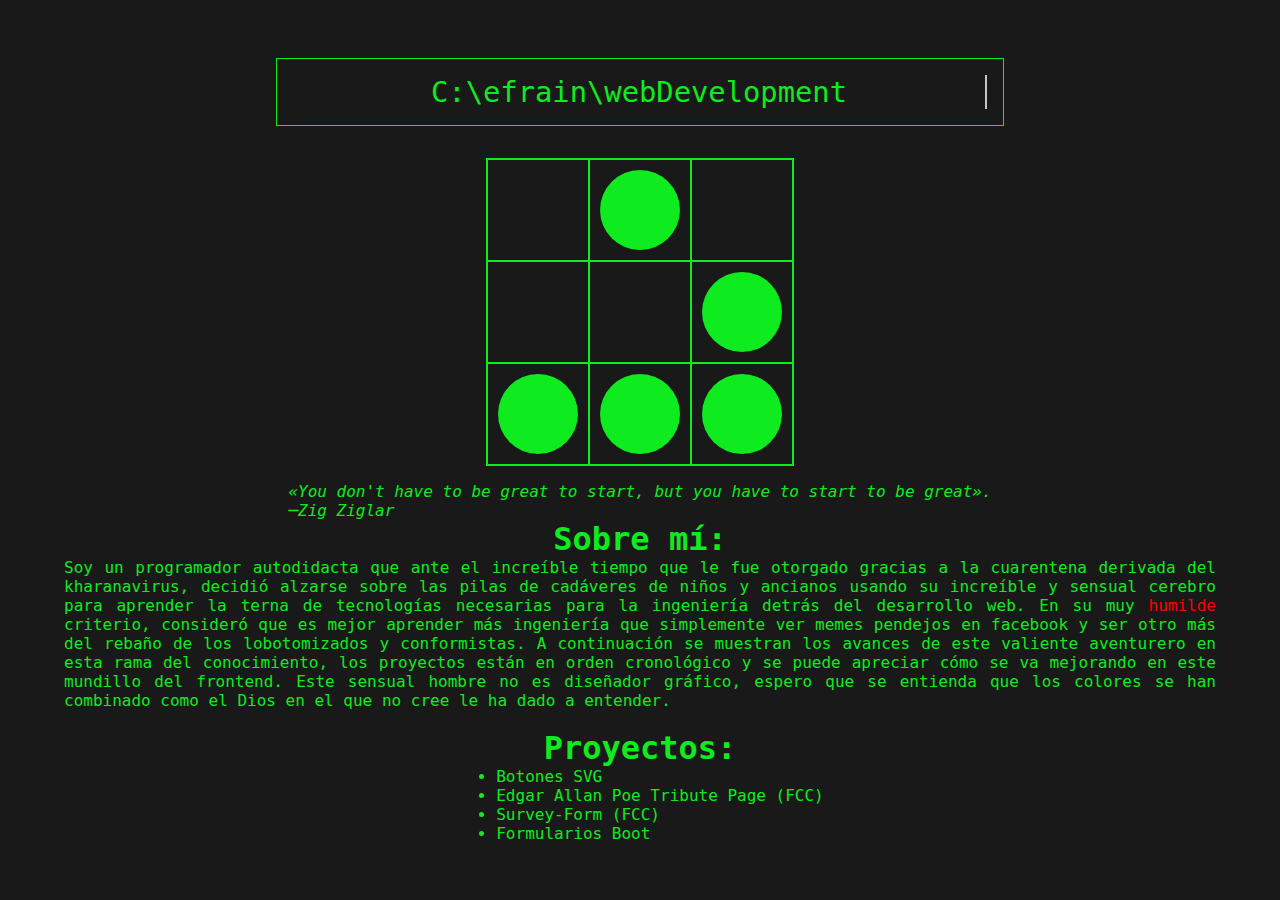
==== index.html @ 4c9bd405 "Update index.html" ====
<!DOCTYPE html>
    <html lang="es">
    <head>
        <meta charset="UTF-8">
        <meta name="viewport" content="width=device-width, initial-scale=1.0">
        <link rel="stylesheet" href="estilos.css">
        <title>Web development</title>
    </head>
    <body>
        <div class="title">

            <p class= "line-1 anim-typewriter">C:\efrain\webDevelopment</p>
            
        </div>
        <div class="glider">

            <div class="cell cell-1"></div>
            <div class="cell cell-2 out-circle"><div class="circle"></div></div>
            <div class="cell cell-3"></div>
            <div class="cell cell-4"></div>
            <div class="cell cell-5"></div>
            <div class="cell cell-6 out-circle"><div class="circle"></div></div>
            <div class="cell cell-7 out-circle"><div class="circle"></div></div>
            <div class="cell cell-8 out-circle"><div class="circle"></div></div>
            <div class="cell cell-9 out-circle"><div class="circle"></div></div>
            

        </div>
        <div class="whatever">
            <p class="quote">
                <em>
        
                    «You don't have to be great to start, but you have to start to be great». <br>
                <span class="autor"> ─Zig Ziglar</span>
        
                </em>
            </p>
        </div>
        
        <div class="presentacion">

            <h1 class="me">Sobre mí: </h1>
            <p class="texto-chafa">Soy un programador autodidacta que ante el increíble tiempo que le fue otorgado gracias a la cuarentena derivada del kharanavirus, decidió alzarse sobre las pilas de cadáveres de niños y ancianos usando su increíble y sensual cerebro para aprender la terna de tecnologías necesarias para la ingeniería detrás del desarrollo web. En su muy <span class="humilde">humilde</span> criterio, consideró que es mejor aprender más ingeniería que simplemente ver memes pendejos en facebook y ser otro más del rebaño de los lobotomizados y conformistas. A continuación se muestran los avances de este valiente aventurero en esta rama del conocimiento, los proyectos están en orden cronológico y se puede apreciar cómo se va mejorando en este mundillo del frontend. Este sensual hombre no es diseñador gráfico, espero que se entienda que los colores se han combinado como el Dios en el que no cree le ha dado a entender.</p>
            </p>

        </div>
        <br>
        <h1 class="sub-proyectos">Proyectos:</h1>
        <ul>
            <a href="https://efrainpuentes.github.io/principal/redes_sociales_botones/sociales.html"><li>Botones SVG</li></a>
            <a href="https://efrainpuentes.github.io/principal/tribute_page/index.html"><li>Edgar Allan Poe Tribute Page (FCC)</li></a>
            <a href="https://efrainpuentes.github.io/principal/form/index.html"><li>Survey-Form (FCC)</li></a>
            <a href="https://github.com/efrainpuentes/principal/tree/gh-pages/formularios/index.html"><li>Formularios Boot </li></a>

        </ul>
    </body>
    </html>
---- estilos.css ----
*{
    margin: 0;
}

body{

    display: flex;
    height: 100vh;
    color: #0eeb1f;
    align-items: center;
    justify-content: center;
    background-color: #000;
    font-family: monospace;
    flex-direction: column;
}


.title{
    margin-top: 0;
    margin-bottom: 2em;
    border: 1px solid;
    padding: 1em;
    justify-content: center;
    align-items: center;
    font-weight: 100;
}

.title-text{
    font-weight: 100;
}


h1{
    text-align: center;
}

.texto-chafa{
    text-align: justify;
}

.glider{
    width: 306px;
    height: 306px;
    border: 1px solid #0eeb1f;
    display: flex;
    flex-direction: row;
    flex-wrap: wrap;
    animation-name: glider;
    animation-duration: 5s;
    margin-bottom: 1em;
}

.textillo{
    animation-name: whatever;
}

@keyframes glider{
    0%{
        opacity: 0;
    }
    100%{
        opacity: 1;
    }
}

@keyframes whatever{
    0%{
        opacity: 0;
    }
    100%{
        opacity: 1;
    }
}

.humilde{
    color: red;
}

.cell{
    width: 100px;
    height: 100px;
    border: 1px solid #0eeb1f;
}

.circle{
    width: 80px;
    height: 80px;
    background-color: #0eeb1f;
    border-radius: 50%;
}

.out-circle{
    display: flex;
    align-items: center;
    justify-content: center;
}

/* Animación */

@import url(https://fonts.googleapis.com/css?family=Anonymous+Pro);

html{
  min-height: 100%;
}
body{
  height: calc(100vh - 8em);
  padding: 4em;
  color: #0eeb1f;
  font-family: 'Anonymous Pro', monospace;  
  background-color: rgb(25,25,25);  
}
.line-1{
    position: relative;
    top: 50%;  
    width: 24em;
    margin: 0 auto;
    border-right: 2px solid rgba(255,255,255,.75);
    font-size: 180%;
    text-align: center;
    white-space: nowrap;
    overflow: hidden;
    transform: translateY(-50%);    
}

.anim-typewriter{
  animation: typewriter 4s steps(44) 1s 1 normal both,
             blinkTextCursor 500ms steps(44) infinite normal;
}
@keyframes typewriter{
  from{width: 0;}
  to{width: 15em;}
}
@keyframes blinkTextCursor{
  from{border-right-color: #0eeb1f;}
  to{border-right-color: transparent;}
}

@media only screen and (max-width: 414px) {

    .line-1{
        position: relative;
        top: 50%;  
        width: 24em;
        margin: 0 auto;
        border-right: 2px solid rgba(255,255,255,.75);
        font-size: 1em;
        text-align: center;
        white-space: nowrap;
        overflow: hidden;
        transform: translateY(-50%);    
    }


    .title{
        width: 110%;
        margin-top: 50em;
        margin-bottom: 2em;
        border: 1px solid;
        padding: 1em;
        justify-content: center;
        align-items: center;
        font-weight: 100;
    }

    .quote{
        text-align: center;
        margin-bottom: 1em;
    }

    .me{
    }


     .autor{
         display: block;
         margin: 10px;
     }

     .texto-chafa{
         text-align: center;
     }

    .glider{
        margin-bottom: 2em;
    }

    .sub-proyectos{
        margin-bottom: 5px;
    }
     

   }


a{
    text-decoration: none;
    color:inherit;
}

a:hover{
    color: red;
}




@media only screen and (max-width: 320) {

    .line-1{
        position: relative;
        top: 50%;  
        width: 24em;
        margin: 0 auto;
        border-right: 2px solid rgba(255,255,255,.75);
        font-size: 1em;
        text-align: center;
        white-space: nowrap;
        overflow: hidden;
        transform: translateY(-50%);    
    }


    .title{
        width: 110%;
        margin-top: 200em;
        margin-bottom: 2em;
        border: 1px solid;
        padding: 1em;
        justify-content: center;
        align-items: center;
        font-weight: 100;
    }

    .quote{
        text-align: center;
        margin-bottom: 1em;
    }

    .me{
    }


     .autor{
         display: block;
         margin: 10px;
     }

     .texto-chafa{
         text-align: center;
     }

    .glider{
        margin-bottom: 2em;
    }

    .sub-proyectos{
        margin-bottom: 5px;
    }
     

   }
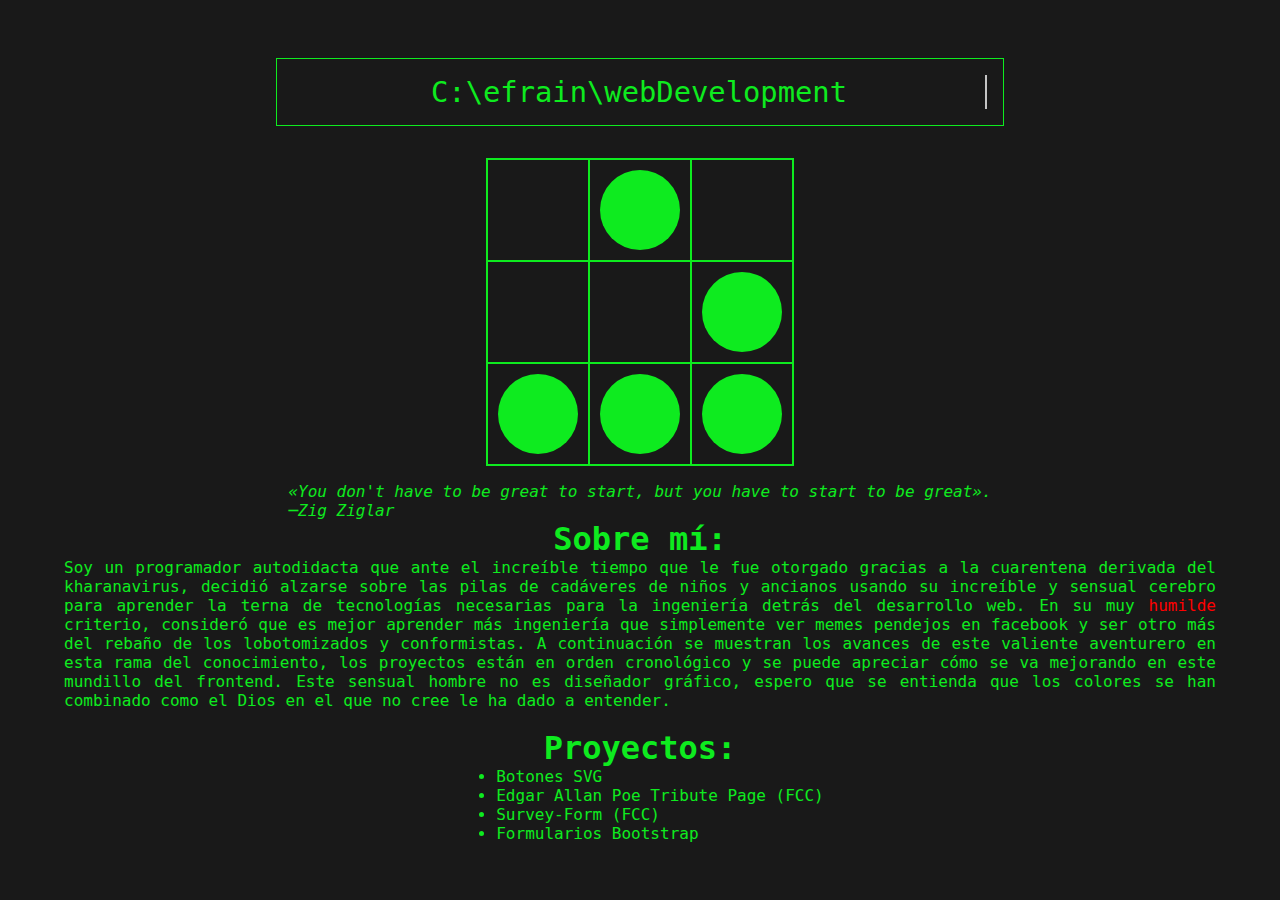
==== commit 6796d60c: "Update index.html" ====
--- a/index.html
+++ b/index.html
@@ -50,7 +50,7 @@
             <a href="https://efrainpuentes.github.io/principal/redes_sociales_botones/sociales.html"><li>Botones SVG</li></a>
             <a href="https://efrainpuentes.github.io/principal/tribute_page/index.html"><li>Edgar Allan Poe Tribute Page (FCC)</li></a>
             <a href="https://efrainpuentes.github.io/principal/form/index.html"><li>Survey-Form (FCC)</li></a>
-            <a href="https://github.com/efrainpuentes/principal/tree/gh-pages/formularios/index.html"><li>Formularios Boot </li></a>
+            <a href="https://efrainpuentes.github.io/principal/formularios/index.html"><li>Formularios Bootstrap </li></a>
 
         </ul>
     </body>
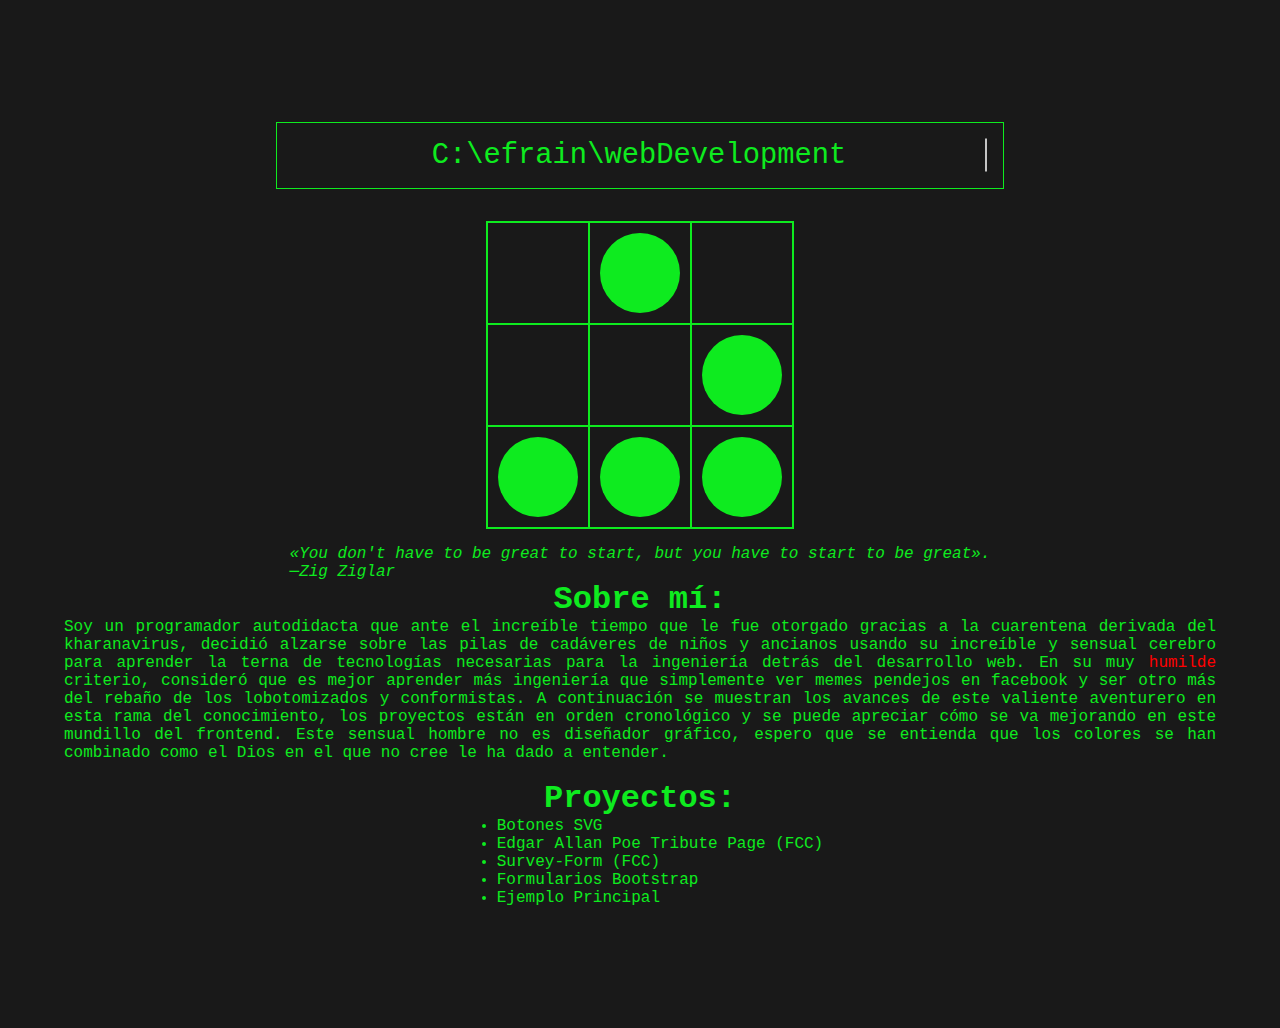
==== commit efa59271: "Update index.html" ====
--- a/index.html
+++ b/index.html
@@ -51,6 +51,7 @@
             <a href="https://efrainpuentes.github.io/principal/tribute_page/index.html"><li>Edgar Allan Poe Tribute Page (FCC)</li></a>
             <a href="https://efrainpuentes.github.io/principal/form/index.html"><li>Survey-Form (FCC)</li></a>
             <a href="https://efrainpuentes.github.io/principal/formularios/index.html"><li>Formularios Bootstrap </li></a>
+            <a href="https://efrainpuentes.github.io/principal/web-practice/index.html"><li>Ejemplo Principal</li></a>
 
         </ul>
     </body>
--- a/estilos.css
+++ b/estilos.css
@@ -5,7 +5,7 @@
 body{
 
     display: flex;
-    height: 100vh;
+    min-height: 100vh;
     color: #0eeb1f;
     align-items: center;
     justify-content: center;
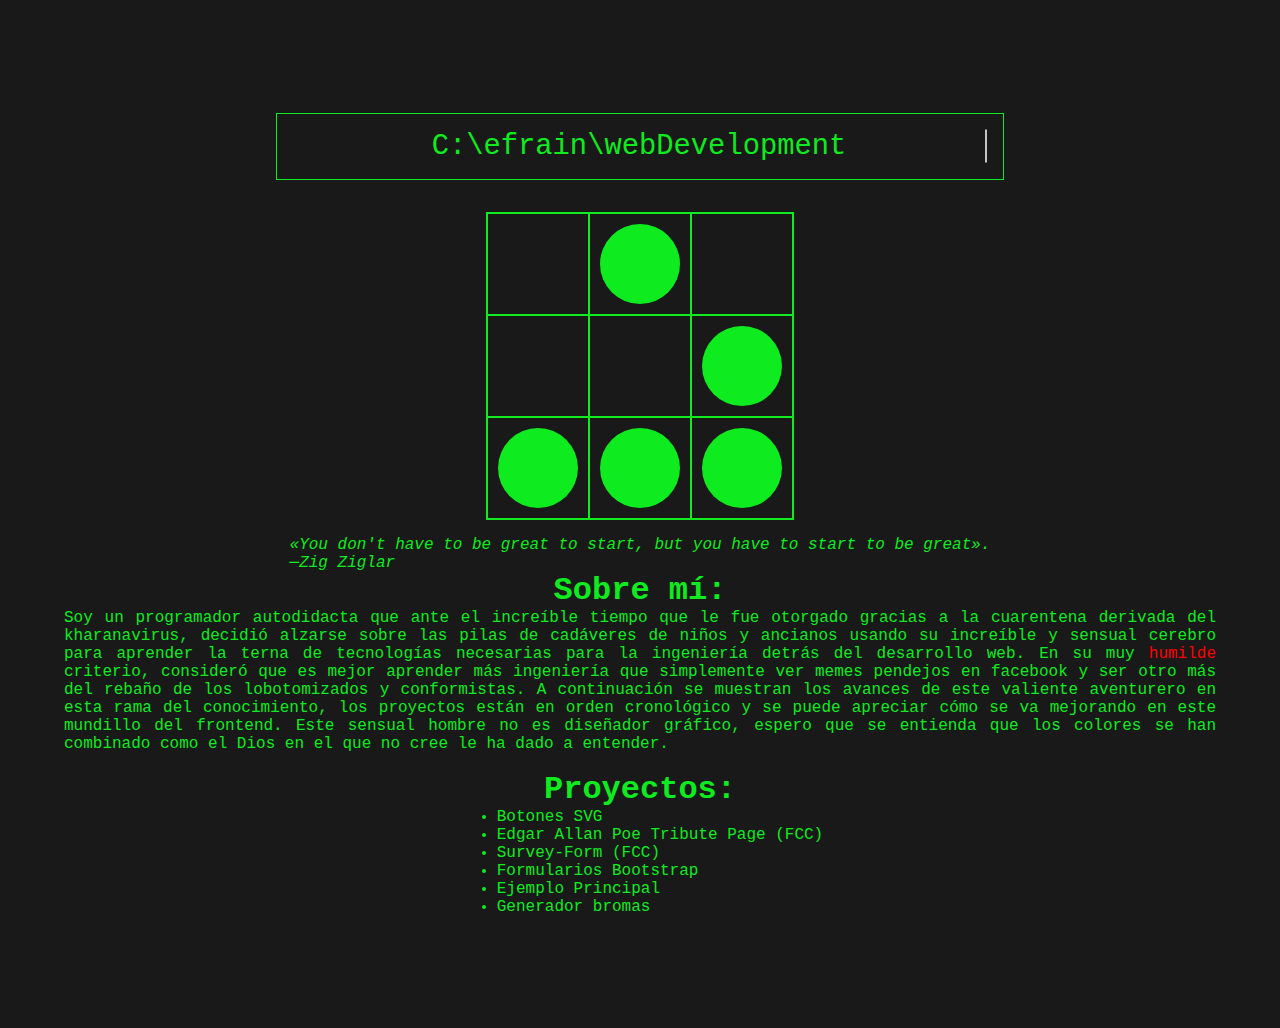
==== commit f568cdaa: "Update index.html" ====
--- a/index.html
+++ b/index.html
@@ -52,7 +52,7 @@
             <a href="https://efrainpuentes.github.io/principal/form/index.html"><li>Survey-Form (FCC)</li></a>
             <a href="https://efrainpuentes.github.io/principal/formularios/index.html"><li>Formularios Bootstrap </li></a>
             <a href="https://efrainpuentes.github.io/principal/web-practice/index.html"><li>Ejemplo Principal</li></a>
-
+            <a href="https://efrainpuentes.github.io/principal/joke gen/index.html"><li>Generador bromas</li></a>
         </ul>
     </body>
     </html>
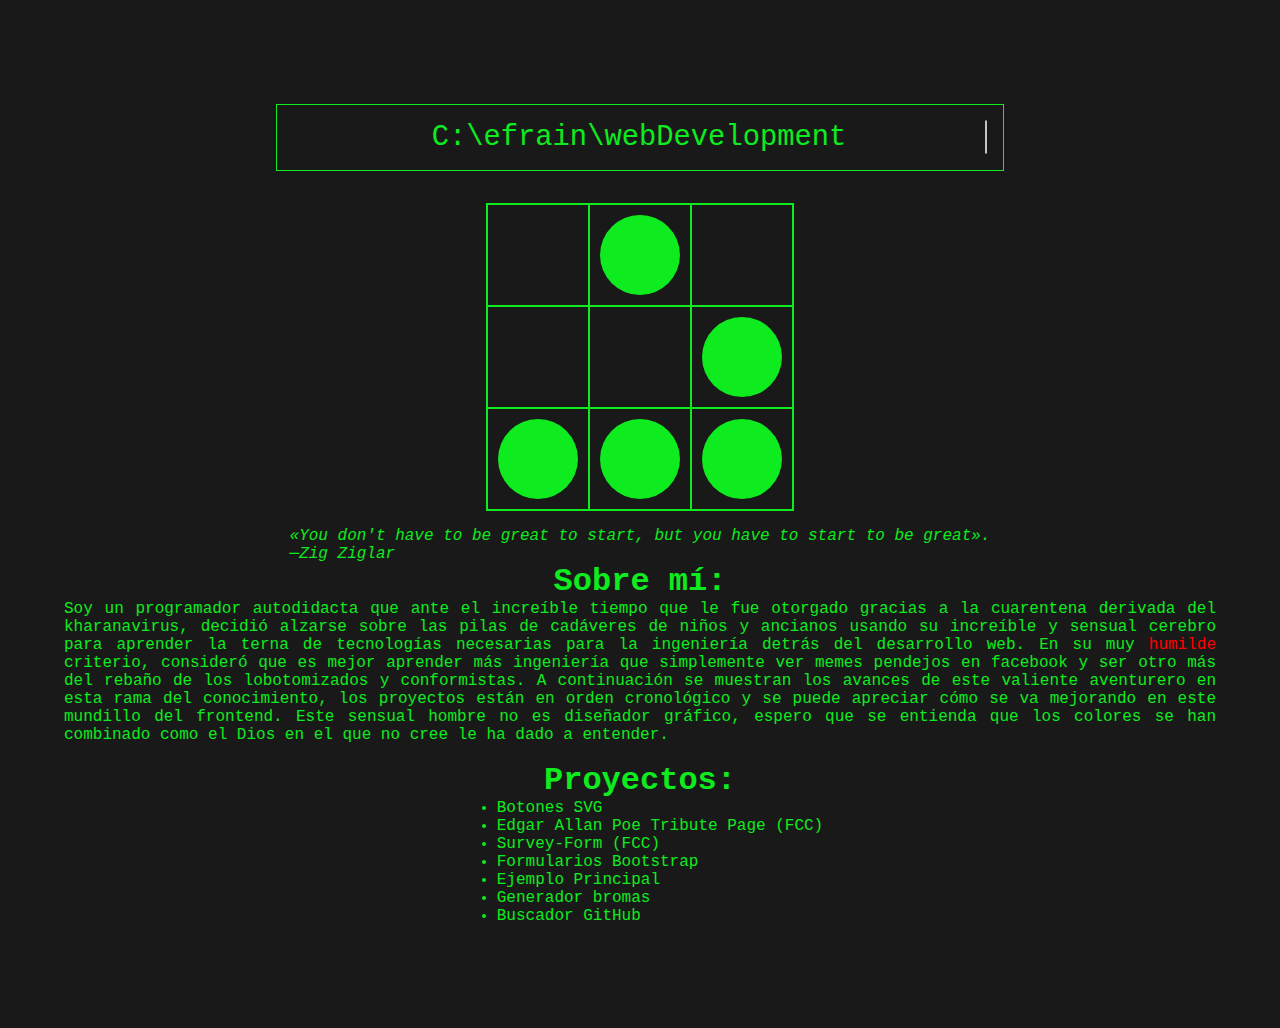
==== commit 594c1d35: "Update index.html" ====
--- a/index.html
+++ b/index.html
@@ -53,6 +53,7 @@
             <a href="https://efrainpuentes.github.io/principal/formularios/index.html"><li>Formularios Bootstrap </li></a>
             <a href="https://efrainpuentes.github.io/principal/web-practice/index.html"><li>Ejemplo Principal</li></a>
             <a href="https://efrainpuentes.github.io/principal/joke gen/index.html"><li>Generador bromas</li></a>
+            <a href="https://efrainpuentes.github.io/principal/proyecto apis/index.html"><li>Buscador GitHub</li></a>
         </ul>
     </body>
     </html>
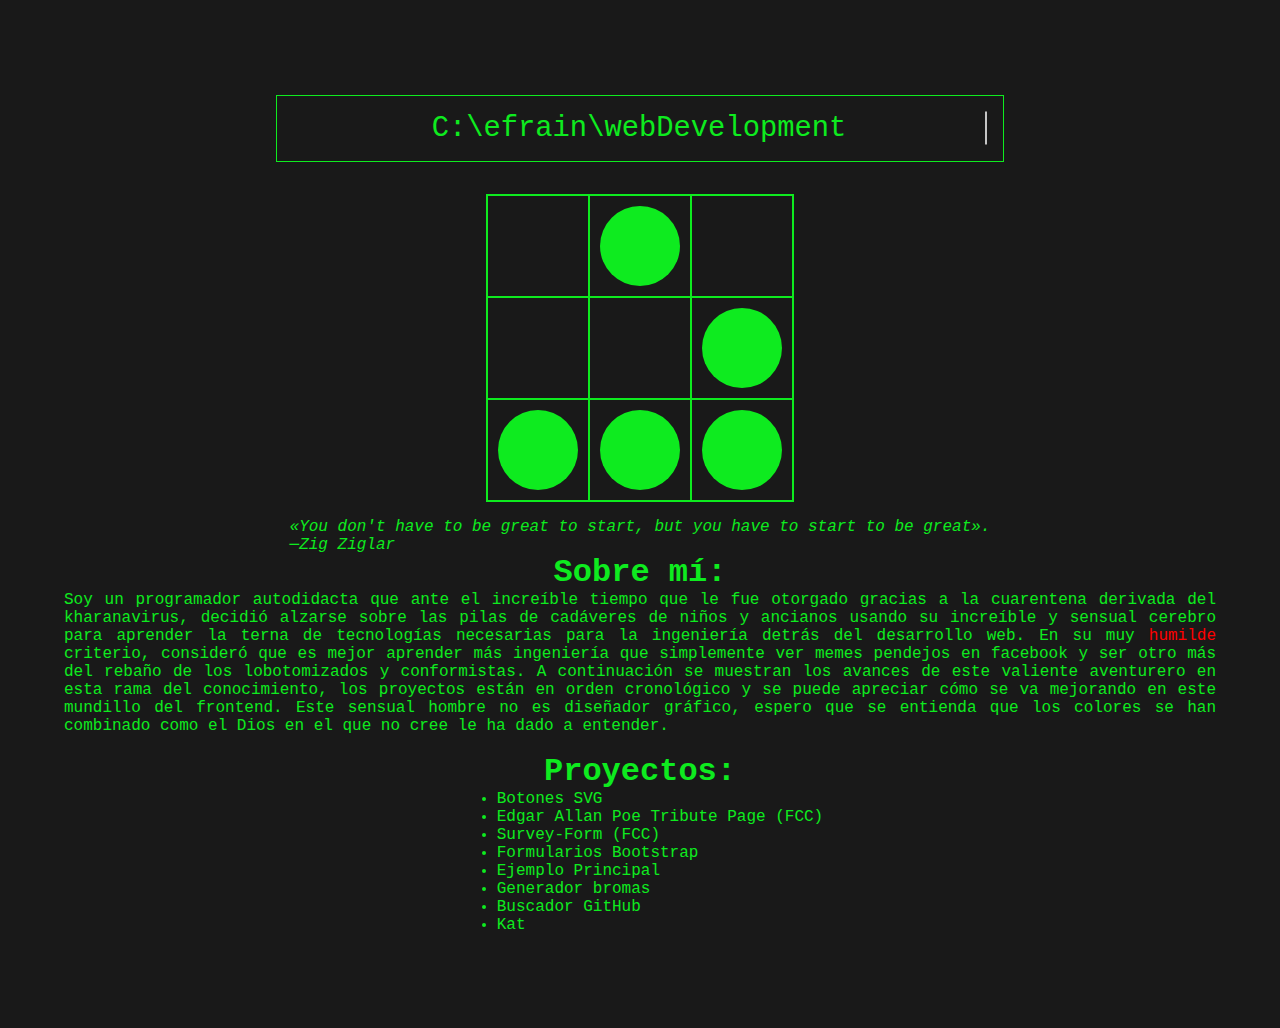
==== commit be5c566a: "Update index.html" ====
--- a/index.html
+++ b/index.html
@@ -54,6 +54,8 @@
             <a href="https://efrainpuentes.github.io/principal/web-practice/index.html"><li>Ejemplo Principal</li></a>
             <a href="https://efrainpuentes.github.io/principal/joke gen/index.html"><li>Generador bromas</li></a>
             <a href="https://efrainpuentes.github.io/principal/proyecto apis/index.html"><li>Buscador GitHub</li></a>
+            <a href="https://efrainpuentes.github.io/principal/pendejadas kevin/Repaso Absorción.html><li>Absorción</li></a>
+            <a href="https://efrainpuentes.github.io/principal/kat/index.html><li>Kat</li></a>
         </ul>
     </body>
     </html>
